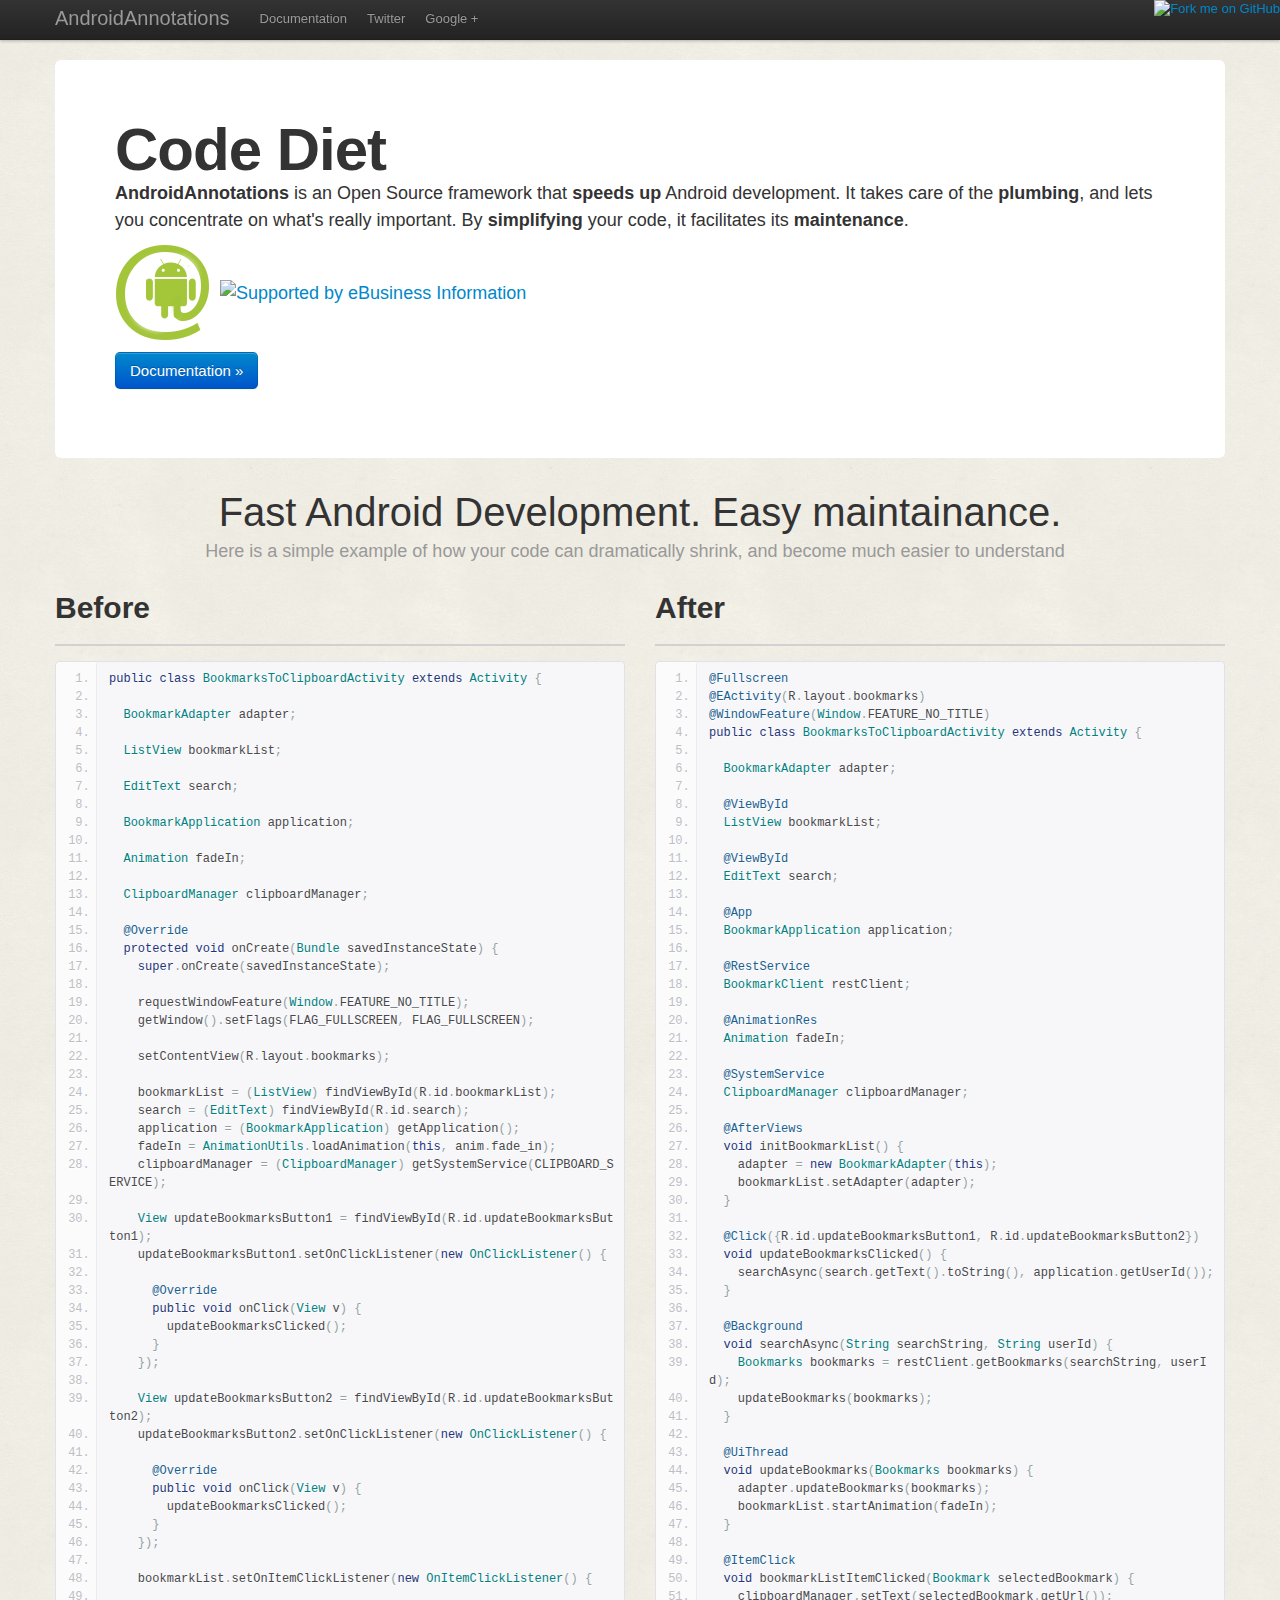
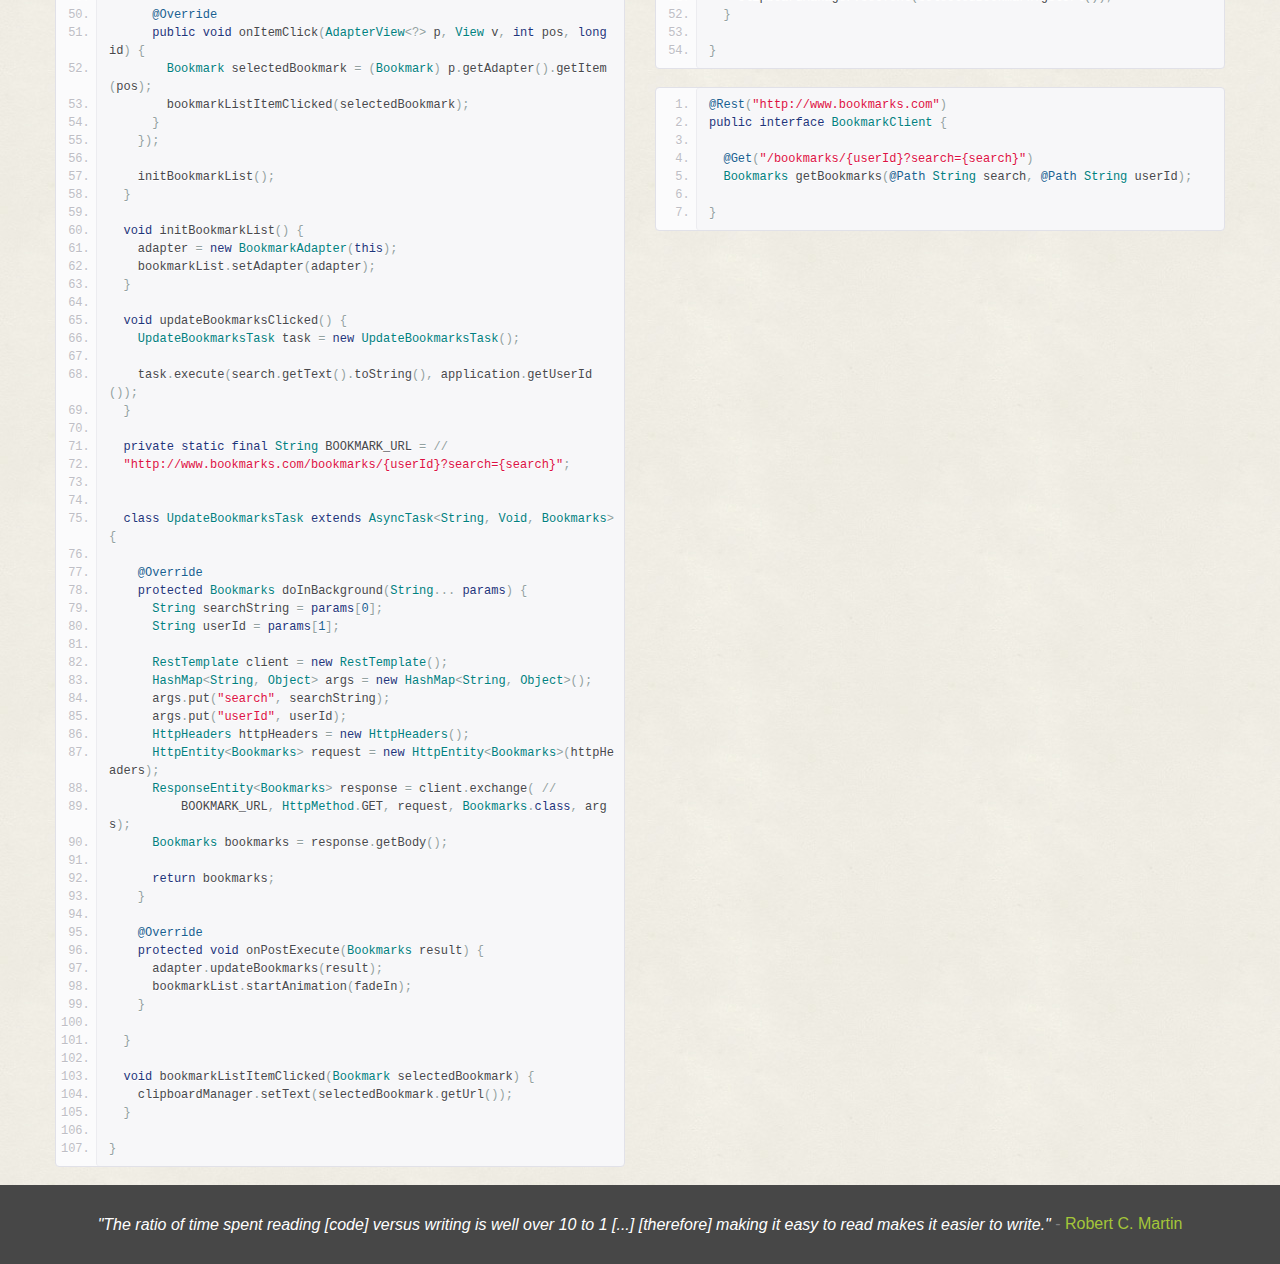
==== index.html @ caeecaa2 "Update github links to reflect the new organization" ====
<!DOCTYPE html>
<html lang="en">
  <head>
    <meta charset="utf-8">
    <title>AndroidAnnotations</title>
    <meta name="viewport" content="width=device-width, initial-scale=1.0">
    <meta name="description" content="">
    <meta name="author" content="Pierre-Yves Ricau">

    <link href="css/bootstrap.min.css" rel="stylesheet">
    <link href="css/prettify.css" rel="stylesheet">
    <link href="css/custom.css" rel="stylesheet">

    <!-- HTML5 shim, for IE6-8 support of HTML5 elements -->
    <!--[if lt IE 9]>
      <script src="http://html5shim.googlecode.com/svn/trunk/html5.js"></script>
    <![endif]-->

    <link rel="shortcut icon" href="favicon.ico">
<script type="text/javascript">

  var _gaq = _gaq || [];
  _gaq.push(['_setAccount', 'UA-10826408-10']);
  _gaq.push(['_trackPageview']);

  (function() {
    var ga = document.createElement('script'); ga.type = 'text/javascript'; ga.async = true;
    ga.src = ('https:' == document.location.protocol ? 'https://ssl' : 'http://www') + '.google-analytics.com/ga.js';
    var s = document.getElementsByTagName('script')[0]; s.parentNode.insertBefore(ga, s);
  })();

</script>
  </head>

  <body>
  
      <a href="https://github.com/androidannotations/androidannotations"><img style="position: absolute; top: 0; right: 0; border: 0; z-index: 1000000;" src="https://s3.amazonaws.com/github/ribbons/forkme_right_green_007200.png" alt="Fork me on GitHub"></a>

    <div id="menu" class="navbar navbar-fixed-top">
      <div class="navbar-inner">
        <div class="container">
          <a class="brand" href="#">AndroidAnnotations</a>
          <ul class="nav">              
            <li><a href="https://github.com/androidannotations/androidannotations/wiki">Documentation</a></li>
            <li><a href="http://twitter.com/AndAnnotations">Twitter</a></li>
            <li><a href="http://plus.google.com/106206799999983258245">Google +</a></li>	
          </ul>
        </div>
      </div>
    </div>  

    <div class="container">
    
      <div class="content">
      
      <div class="hero-unit">
          <h1>Code Diet</h1>
          <p><strong>AndroidAnnotations</strong> is an Open Source framework that <strong>speeds up</strong> Android development. It takes care of the <strong>plumbing</strong>, and lets you concentrate on what's really important. By <strong>simplifying</strong> your code, it facilitates its <strong>maintenance</strong>.</p>
          <p><a href="https://github.com/androidannotations/androidannotations"><img src="img/logo.png" alt="AndroidAnnotations"></a> <a href="http://www.ebusinessinformation.fr"><img src="img/supportedbylogo.png" alt="Supported by eBusiness Information"></a></p>
          <p><a class="btn btn-primary btn-large" href="https://github.com/androidannotations/androidannotations/wiki">Documentation &raquo;</a></p>
      </div>
      
      <div class="headline">
      	<h1>Fast Android Development. Easy maintainance.</h1>
      	<p class="headline-byline">Here is a simple example of how your code can dramatically shrink, and become much easier to understand</p>
      </div>
      
      <div class="row">
        <div class="span6">
          <h1>Before</h1>
		<hr/>
<pre class="prettyprint linenums">
public class BookmarksToClipboardActivity extends Activity {
  
  BookmarkAdapter adapter;

  ListView bookmarkList;

  EditText search;

  BookmarkApplication application;

  Animation fadeIn;

  ClipboardManager clipboardManager;

  @Override
  protected void onCreate(Bundle savedInstanceState) {
    super.onCreate(savedInstanceState);

    requestWindowFeature(Window.FEATURE_NO_TITLE);
    getWindow().setFlags(FLAG_FULLSCREEN, FLAG_FULLSCREEN);

    setContentView(R.layout.bookmarks);

    bookmarkList = (ListView) findViewById(R.id.bookmarkList);
    search = (EditText) findViewById(R.id.search);
    application = (BookmarkApplication) getApplication();
    fadeIn = AnimationUtils.loadAnimation(this, anim.fade_in);
    clipboardManager = (ClipboardManager) getSystemService(CLIPBOARD_SERVICE);

    View updateBookmarksButton1 = findViewById(R.id.updateBookmarksButton1);
    updateBookmarksButton1.setOnClickListener(new OnClickListener() {

      @Override
      public void onClick(View v) {
        updateBookmarksClicked();
      }
    });

    View updateBookmarksButton2 = findViewById(R.id.updateBookmarksButton2);
    updateBookmarksButton2.setOnClickListener(new OnClickListener() {

      @Override
      public void onClick(View v) {
        updateBookmarksClicked();
      }
    });

    bookmarkList.setOnItemClickListener(new OnItemClickListener() {

      @Override
      public void onItemClick(AdapterView&lt;?&gt; p, View v, int pos, long id) {
        Bookmark selectedBookmark = (Bookmark) p.getAdapter().getItem(pos);
        bookmarkListItemClicked(selectedBookmark);
      }
    });

    initBookmarkList();
  }

  void initBookmarkList() {
    adapter = new BookmarkAdapter(this);
    bookmarkList.setAdapter(adapter);
  }

  void updateBookmarksClicked() {
    UpdateBookmarksTask task = new UpdateBookmarksTask();

    task.execute(search.getText().toString(), application.getUserId());
  }
  
  private static final String BOOKMARK_URL = //
  "http://www.bookmarks.com/bookmarks/{userId}?search={search}";
  
  
  class UpdateBookmarksTask extends AsyncTask&lt;String, Void, Bookmarks&gt; {

    @Override
    protected Bookmarks doInBackground(String... params) {
      String searchString = params[0];
      String userId = params[1];

      RestTemplate client = new RestTemplate();
      HashMap&lt;String, Object&gt; args = new HashMap&lt;String, Object&gt;();
      args.put("search", searchString);
      args.put("userId", userId);
      HttpHeaders httpHeaders = new HttpHeaders();
      HttpEntity&lt;Bookmarks&gt; request = new HttpEntity&lt;Bookmarks&gt;(httpHeaders);
      ResponseEntity&lt;Bookmarks&gt; response = client.exchange( //
          BOOKMARK_URL, HttpMethod.GET, request, Bookmarks.class, args);
      Bookmarks bookmarks = response.getBody();

      return bookmarks;
    }

    @Override
    protected void onPostExecute(Bookmarks result) {
      adapter.updateBookmarks(result);
      bookmarkList.startAnimation(fadeIn);
    }
    
  }

  void bookmarkListItemClicked(Bookmark selectedBookmark) {
    clipboardManager.setText(selectedBookmark.getUrl());
  }

}
</pre>
        </div>
        <div class="span6">
    <h1>After</h1>
		<hr/>
<pre class="prettyprint linenums">
@Fullscreen
@EActivity(R.layout.bookmarks)
@WindowFeature(Window.FEATURE_NO_TITLE)
public class BookmarksToClipboardActivity extends Activity {
  
  BookmarkAdapter adapter;
  
  @ViewById
  ListView bookmarkList;

  @ViewById
  EditText search;
  
  @App
  BookmarkApplication application;
  
  @RestService
  BookmarkClient restClient;

  @AnimationRes
  Animation fadeIn;
  
  @SystemService
  ClipboardManager clipboardManager;

  @AfterViews
  void initBookmarkList() {
    adapter = new BookmarkAdapter(this);
    bookmarkList.setAdapter(adapter);
  }
  
  @Click({R.id.updateBookmarksButton1, R.id.updateBookmarksButton2})
  void updateBookmarksClicked() {
    searchAsync(search.getText().toString(), application.getUserId());
  }
  
  @Background
  void searchAsync(String searchString, String userId) {
    Bookmarks bookmarks = restClient.getBookmarks(searchString, userId);
    updateBookmarks(bookmarks);
  }

  @UiThread
  void updateBookmarks(Bookmarks bookmarks) {
    adapter.updateBookmarks(bookmarks);
    bookmarkList.startAnimation(fadeIn);
  }
  
  @ItemClick
  void bookmarkListItemClicked(Bookmark selectedBookmark) {
    clipboardManager.setText(selectedBookmark.getUrl());
  }

}
</pre>
<pre class="prettyprint linenums">
@Rest("http://www.bookmarks.com")
public interface BookmarkClient {
  
  @Get("/bookmarks/{userId}?search={search}")
  Bookmarks getBookmarks(@Path String search, @Path String userId);

}
</pre>
       </div>
      </div>      
      
      </div> <!-- /content -->
    </div> <!-- /container -->
    
    <footer>
      <p><span class="quote">"The ratio of time spent reading [code] versus writing is well over 10 to 1 [...] [therefore] making it easy to read makes it easier to write."</span> - <span class="author">Robert C. Martin</span></p>
    </footer>

    <!-- Placed at the end of the document so the pages load faster -->
    <script src="js/jquery.js"></script>
    <script src="js/prettify.js"></script>    
    <script src="js/bootstrap.min.js"></script>
    
    <script type="text/javascript">
         prettyPrint()
    </script>    
    
  </body>
</html>
---- css/prettify.css ----
.com { color: #93a1a1; }
.lit { color: #195f91; }
.pun, .opn, .clo { color: #93a1a1; }
.fun { color: #dc322f; }
.str, .atv { color: #D14; }
.kwd, .linenums .tag { color: #1e347b; }
.typ, .atn, .dec, .var { color: teal; }
.pln { color: #48484c; }

.prettyprint {
  padding: 8px;
  background-color: #f7f7f9;
  border: 1px solid #e1e1e8;
}
.prettyprint.linenums {
  -webkit-box-shadow: inset 40px 0 0 #fbfbfc, inset 41px 0 0 #ececf0;
     -moz-box-shadow: inset 40px 0 0 #fbfbfc, inset 41px 0 0 #ececf0;
          box-shadow: inset 40px 0 0 #fbfbfc, inset 41px 0 0 #ececf0;
}

/* Specify class=linenums on a pre to get line numbering */
ol.linenums {
  margin: 0 0 0 33px; /* IE indents via margin-left */
} 
ol.linenums li {
  padding-left: 12px;
  color: #bebec5;
  line-height: 18px;
  text-shadow: 0 1px 0 #fff;
}
---- css/custom.css ----
body {
	background-image:url('../img/background.jpg');
	 
}

.hero-unit {
  background-color: #fff;
}

.aa-logo {
  min-height: 100px;
  padding-left:110px;
  background-image:url('../img/logo.png');
  background-repeat: no-repeat;
}

.content {
  margin-top: 60px;
  
}

.headline h1 {
  margin: 36px 0 27px;
  font-size: 40px;
  font-weight: 300;
  text-align: center;
}

.headline-byline {
  margin: -18px 0 27px;
  font-size: 18px;
  font-weight: 300;
  line-height: 24px;
  color: #999;
  text-align: center;
}

.headline p {
  margin-right: 10px;
}

footer {
  background-color:#474747;
  color:gray;
  text-align:center;
  padding-left: 10px;
  padding-right: 10px;
}

footer p{
  padding-top: 30px;
  padding-bottom: 30px;
  margin-bottom:0;
  font-size:16px;
}

.quote {
  font-style:italic;
    vertical-align: middle;
  color:white;
}

.author {
  color:#A4C639;
}

hr {
  border:0;
  background-color:#d1d1d1;
  height:2px;
  margin-bottom:15px;
}
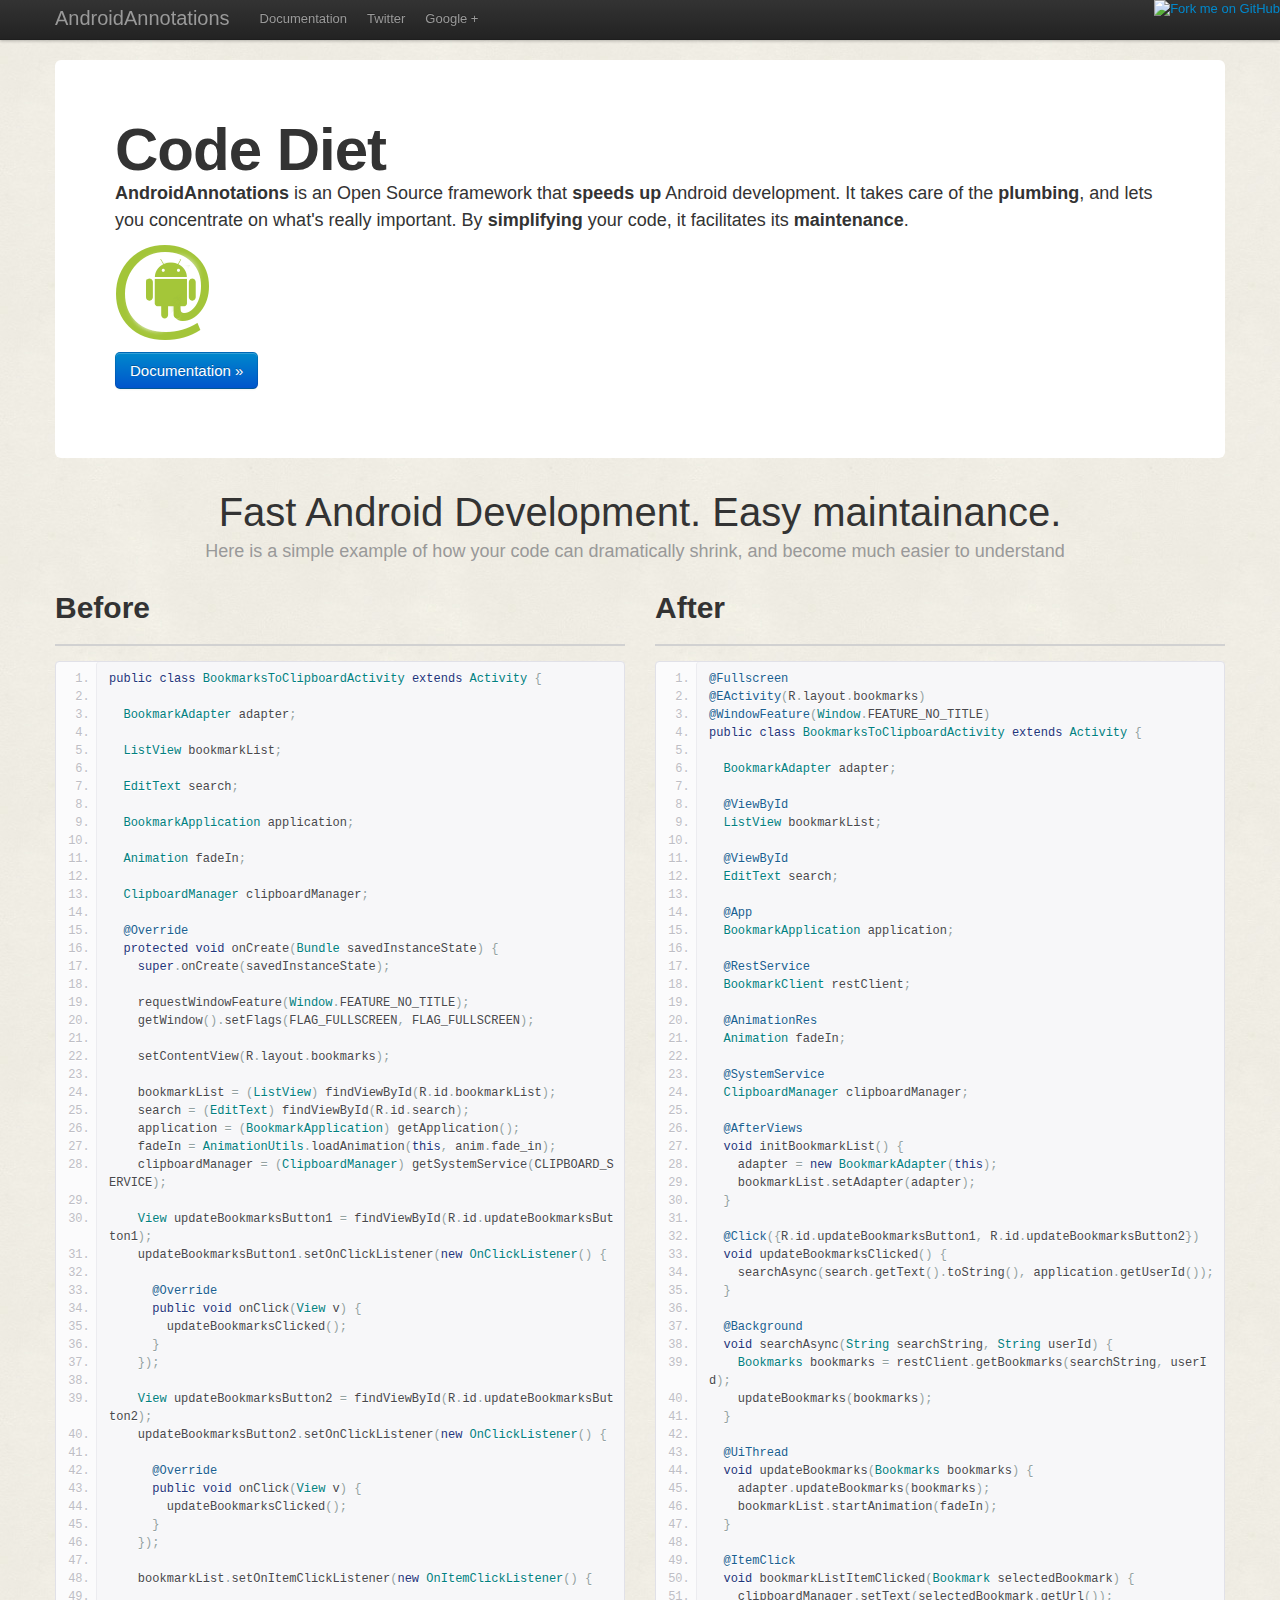
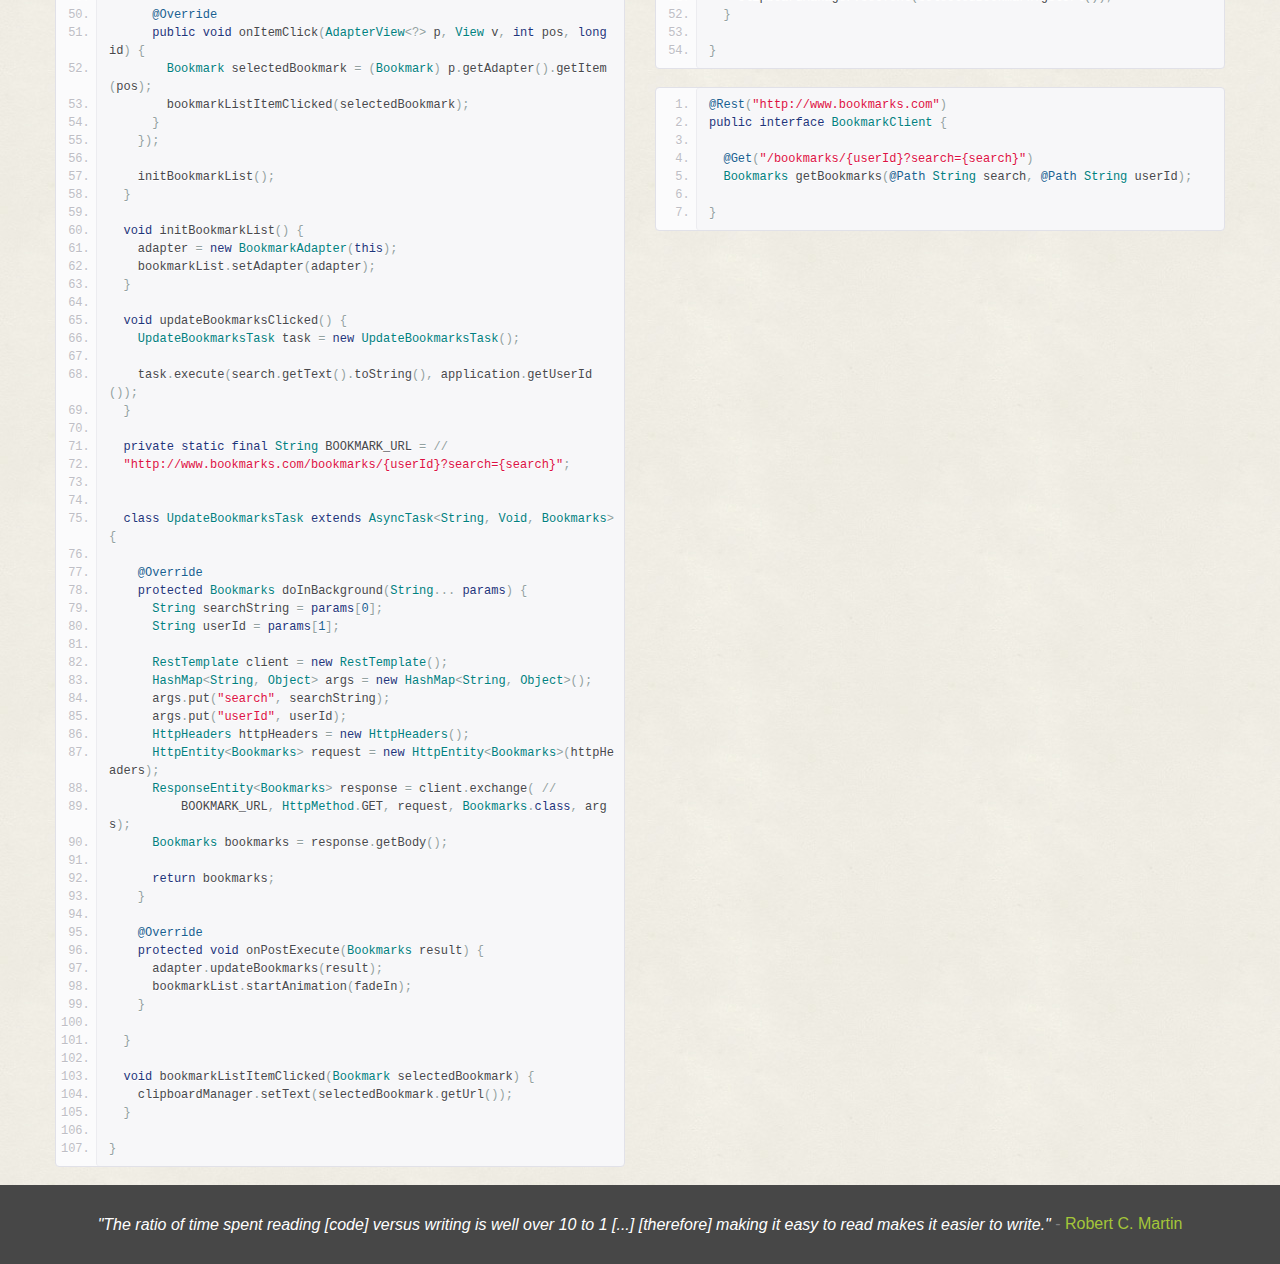
==== commit 28adbfe2: "remove supported by logo from website" ====
--- a/index.html
+++ b/index.html
@@ -17,17 +17,14 @@
     <![endif]-->
 
     <link rel="shortcut icon" href="favicon.ico">
-<script type="text/javascript">
-
-  var _gaq = _gaq || [];
-  _gaq.push(['_setAccount', 'UA-10826408-10']);
-  _gaq.push(['_trackPageview']);
-
-  (function() {
-    var ga = document.createElement('script'); ga.type = 'text/javascript'; ga.async = true;
-    ga.src = ('https:' == document.location.protocol ? 'https://ssl' : 'http://www') + '.google-analytics.com/ga.js';
-    var s = document.getElementsByTagName('script')[0]; s.parentNode.insertBefore(ga, s);
-  })();
+<script>
+  (function(i,s,o,g,r,a,m){i['GoogleAnalyticsObject']=r;i[r]=i[r]||function(){
+  (i[r].q=i[r].q||[]).push(arguments)},i[r].l=1*new Date();a=s.createElement(o),
+  m=s.getElementsByTagName(o)[0];a.async=1;a.src=g;m.parentNode.insertBefore(a,m)
+  })(window,document,'script','https://www.google-analytics.com/analytics.js','ga');
+
+  ga('create', 'UA-85551126-1', 'auto');
+  ga('send', 'pageview');
 
 </script>
   </head>
@@ -56,7 +53,7 @@
       <div class="hero-unit">
           <h1>Code Diet</h1>
           <p><strong>AndroidAnnotations</strong> is an Open Source framework that <strong>speeds up</strong> Android development. It takes care of the <strong>plumbing</strong>, and lets you concentrate on what's really important. By <strong>simplifying</strong> your code, it facilitates its <strong>maintenance</strong>.</p>
-          <p><a href="https://github.com/androidannotations/androidannotations"><img src="img/logo.png" alt="AndroidAnnotations"></a> <a href="http://www.ebusinessinformation.fr"><img src="img/supportedbylogo.png" alt="Supported by eBusiness Information"></a></p>
+          <p><a href="https://github.com/androidannotations/androidannotations"><img src="img/logo.png" alt="AndroidAnnotations"></a></p>
           <p><a class="btn btn-primary btn-large" href="https://github.com/androidannotations/androidannotations/wiki">Documentation &raquo;</a></p>
       </div>
       
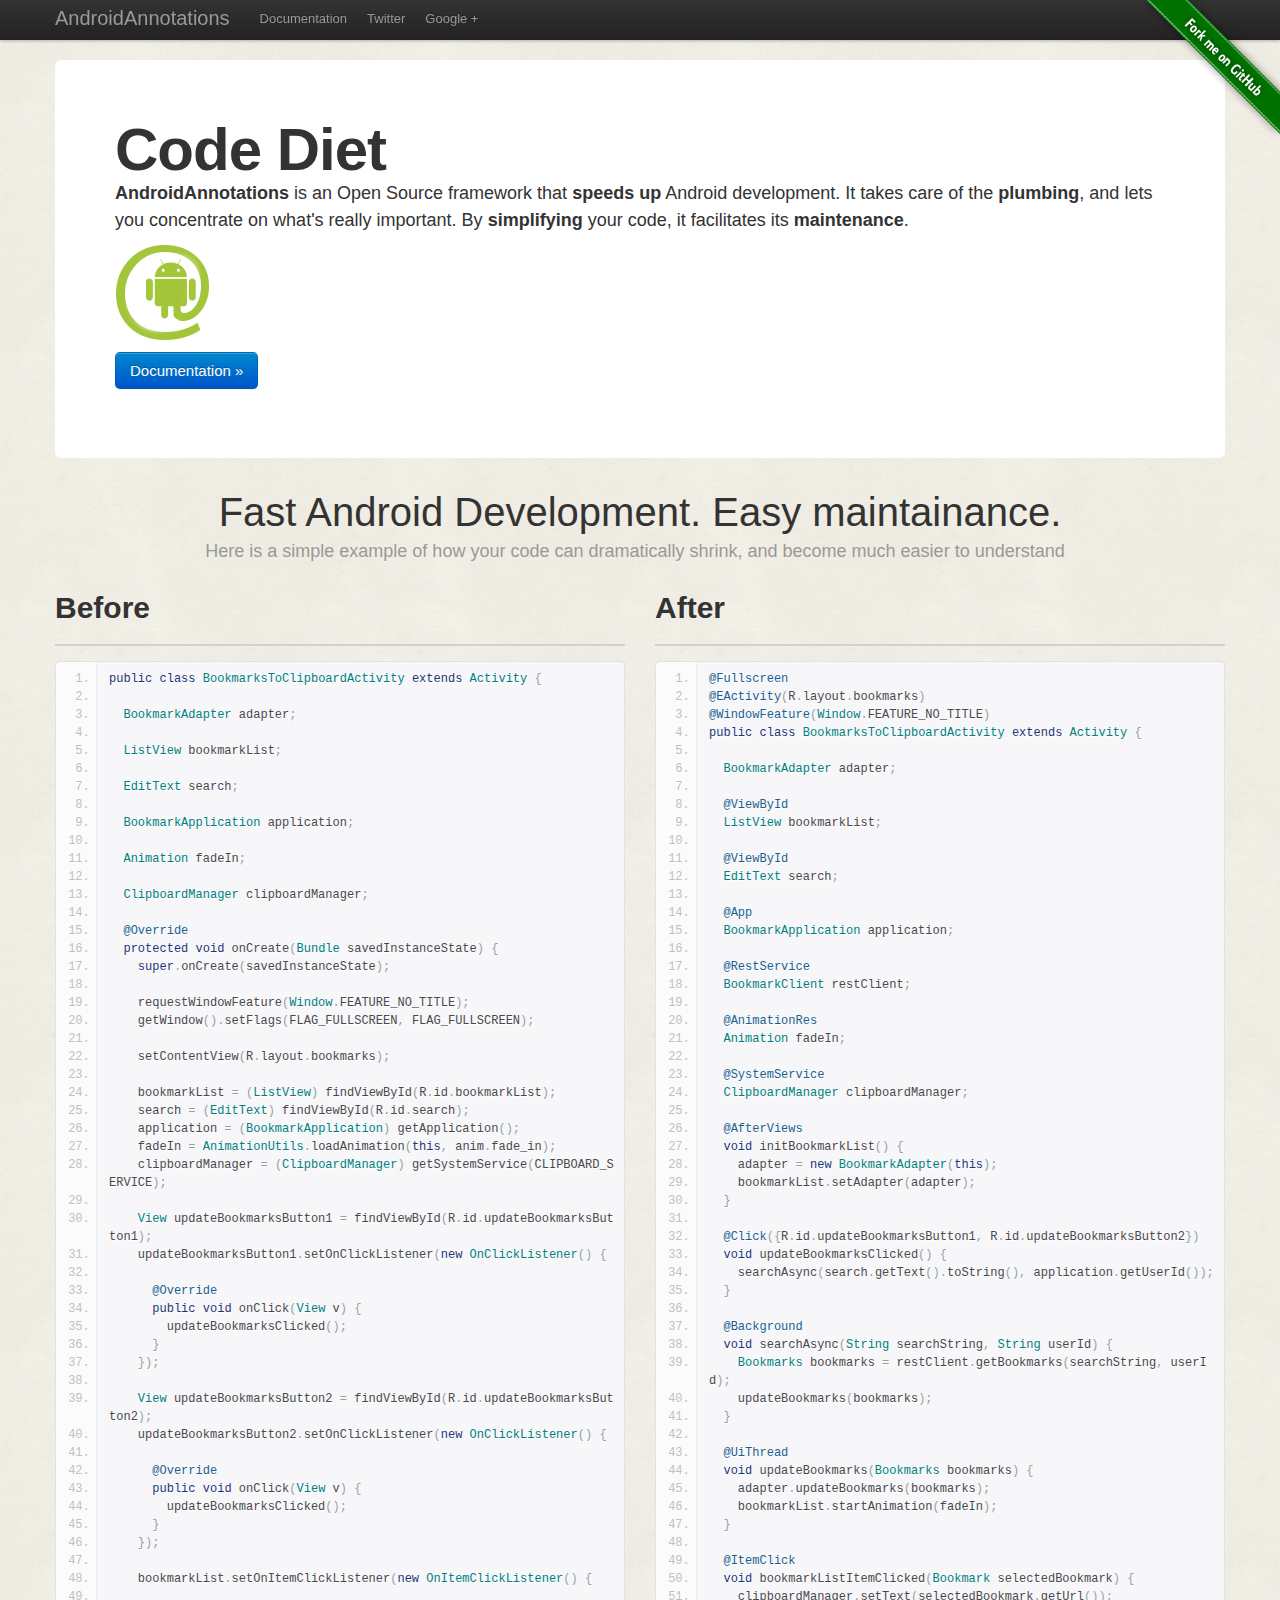
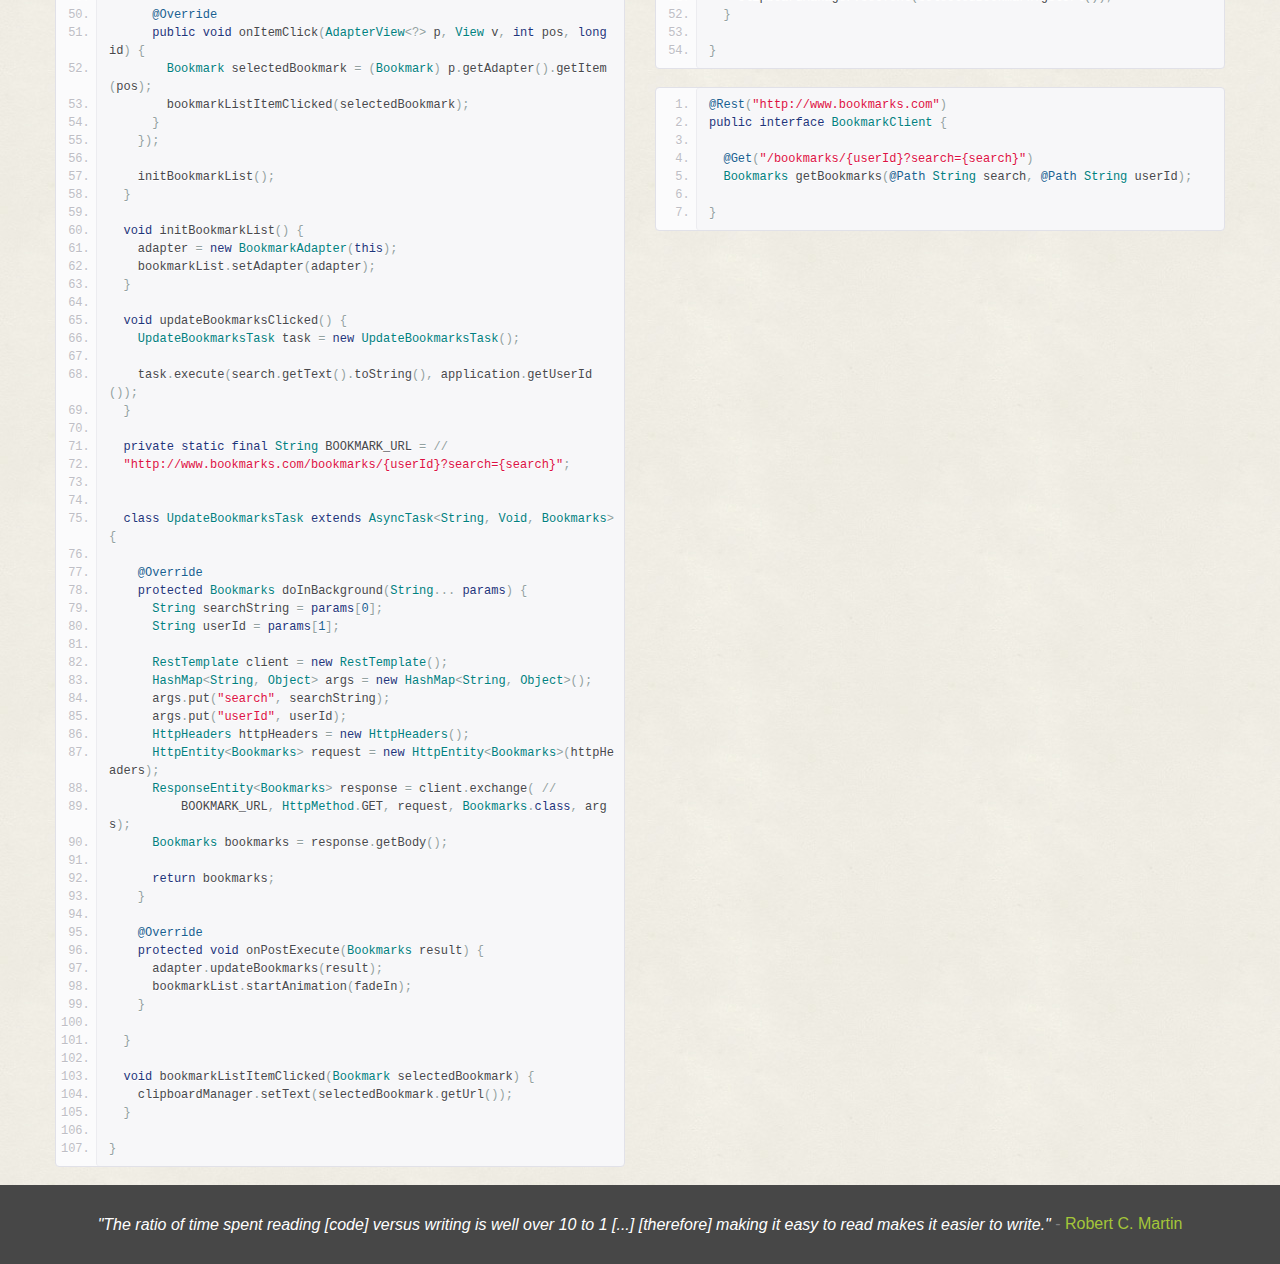
==== commit 83bbb670: "Use self hosted forkme_right_green.png" ====
--- a/index.html
+++ b/index.html
@@ -11,27 +11,12 @@
     <link href="css/prettify.css" rel="stylesheet">
     <link href="css/custom.css" rel="stylesheet">
 
-    <!-- HTML5 shim, for IE6-8 support of HTML5 elements -->
-    <!--[if lt IE 9]>
-      <script src="http://html5shim.googlecode.com/svn/trunk/html5.js"></script>
-    <![endif]-->
-
     <link rel="shortcut icon" href="favicon.ico">
-<script>
-  (function(i,s,o,g,r,a,m){i['GoogleAnalyticsObject']=r;i[r]=i[r]||function(){
-  (i[r].q=i[r].q||[]).push(arguments)},i[r].l=1*new Date();a=s.createElement(o),
-  m=s.getElementsByTagName(o)[0];a.async=1;a.src=g;m.parentNode.insertBefore(a,m)
-  })(window,document,'script','https://www.google-analytics.com/analytics.js','ga');
-
-  ga('create', 'UA-85551126-1', 'auto');
-  ga('send', 'pageview');
-
-</script>
   </head>
 
   <body>
   
-      <a href="https://github.com/androidannotations/androidannotations"><img style="position: absolute; top: 0; right: 0; border: 0; z-index: 1000000;" src="https://s3.amazonaws.com/github/ribbons/forkme_right_green_007200.png" alt="Fork me on GitHub"></a>
+      <a href="https://github.com/androidannotations/androidannotations"><img style="position: absolute; top: 0; right: 0; border: 0; z-index: 1000000;" src="img/forkme_right_green.png" alt="Fork me on GitHub"></a>
 
     <div id="menu" class="navbar navbar-fixed-top">
       <div class="navbar-inner">
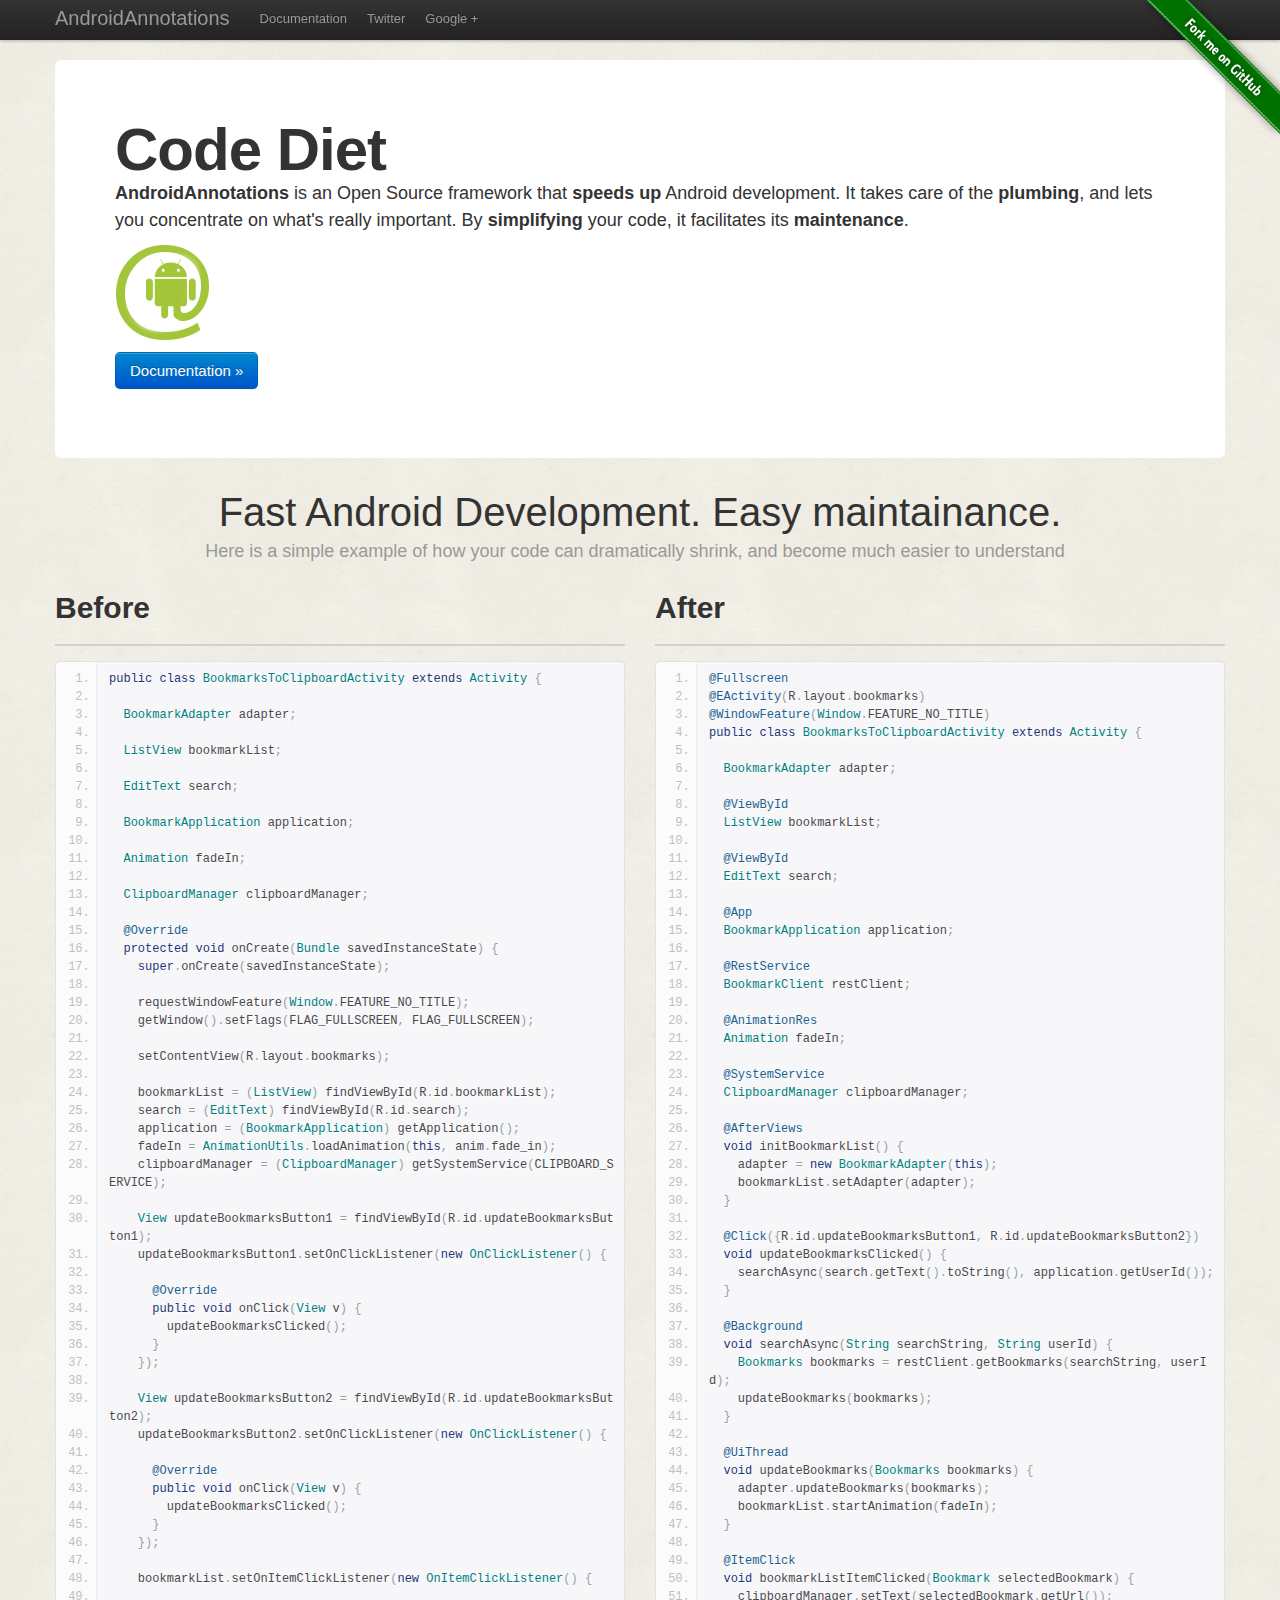
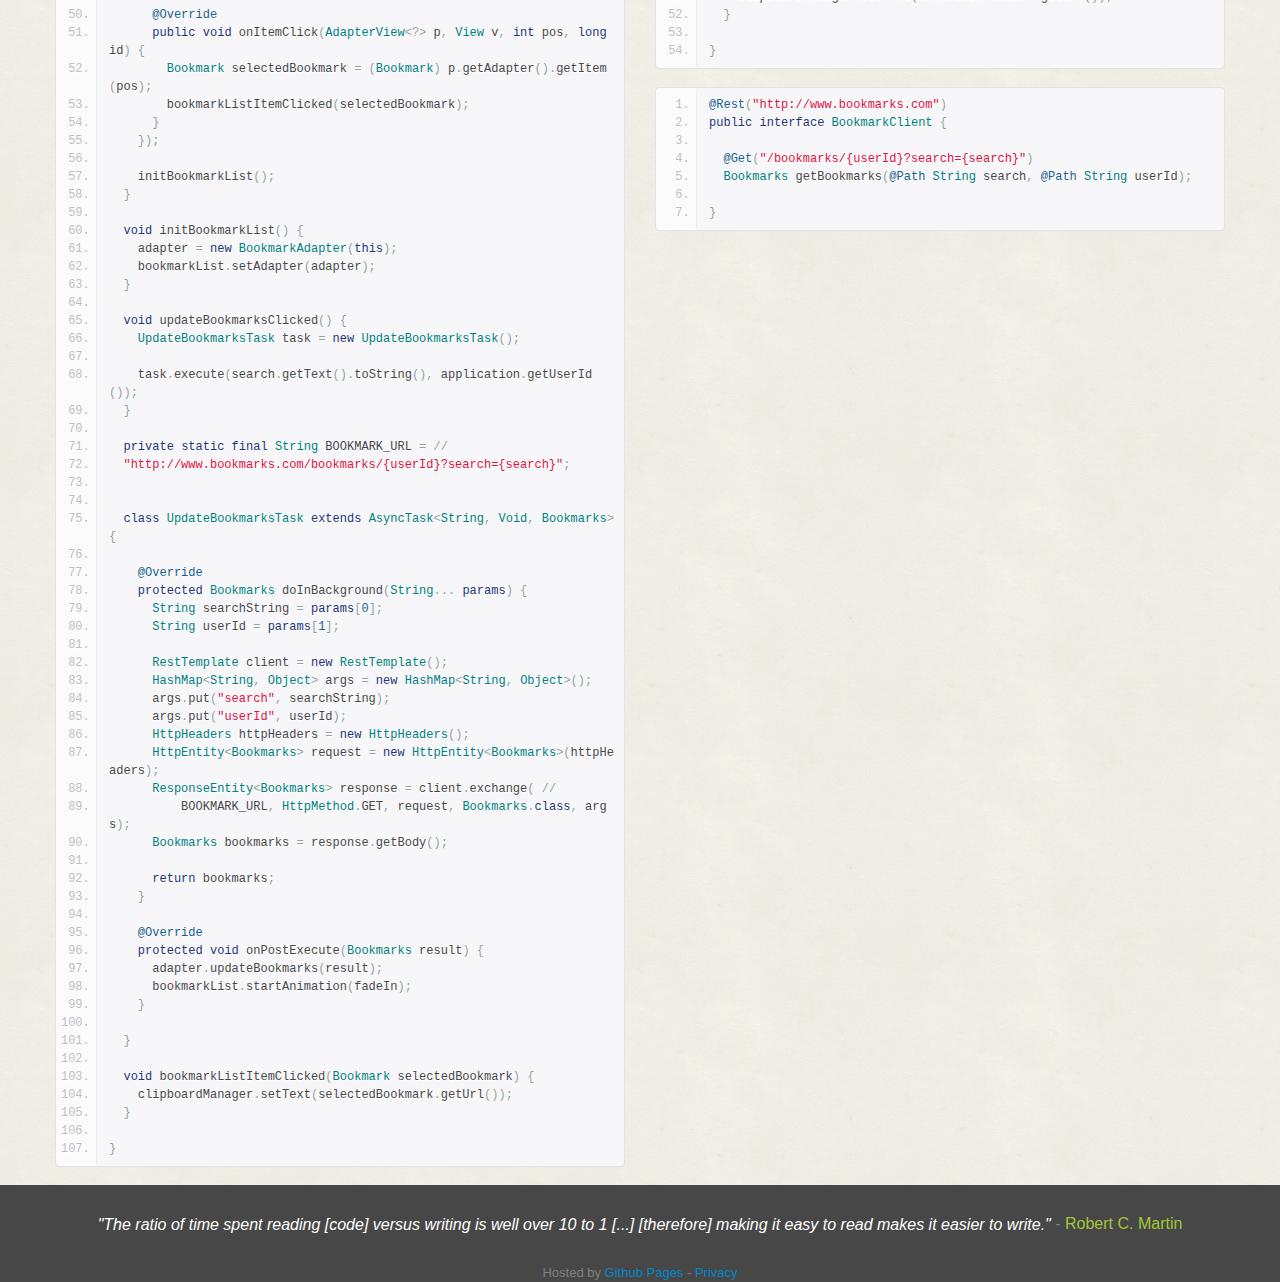
==== commit 03566ffb: "add "hosted by" and privacy note" ====
--- a/index.html
+++ b/index.html
@@ -237,6 +237,9 @@
     
     <footer>
       <p><span class="quote">"The ratio of time spent reading [code] versus writing is well over 10 to 1 [...] [therefore] making it easy to read makes it easier to write."</span> - <span class="author">Robert C. Martin</span></p>
+      <div>
+	      <span>Hosted by <a href="https://pages.github.com/">Github Pages</a> - <a href="https://help.github.com/articles/github-privacy-statement/">Privacy</a></span>
+      </div>
     </footer>
 
     <!-- Placed at the end of the document so the pages load faster -->
